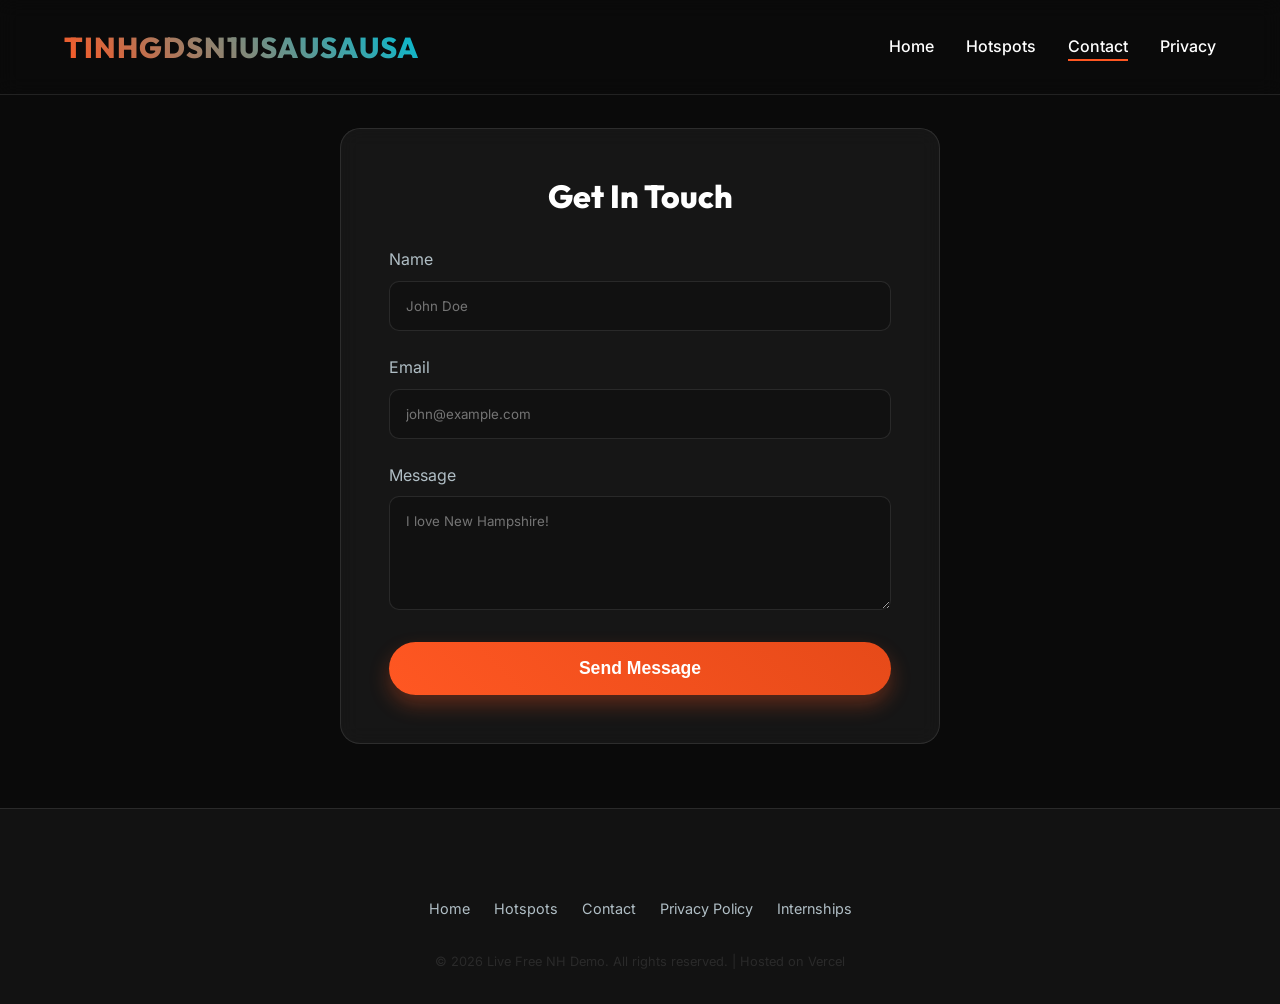
==== v1/contact.html @ 662684a6 "Initial Website of v1" ====
<!DOCTYPE html>
<html lang="en">

<head>
    <meta charset="UTF-8">
    <meta name="viewport" content="width=device-width, initial-scale=1.0">
    <title>Contact Us | Tourism in New Hampshire Generic Demo Site Number 1 USA USA USA</title>
    <meta name="description" content="Contact the team behind the best New Hampshire tourism generic demo site.">
    <link rel="stylesheet" href="index.css">
    <style>
        .contact-container {
            max-width: 600px;
            margin: 8rem auto 4rem;
            padding: 3rem;
            background: var(--surface);
            border: 1px solid var(--surface-border);
            border-radius: 20px;
            backdrop-filter: blur(10px);
        }

        .contact-container h1 {
            margin-bottom: 2rem;
            text-align: center;
        }

        .form-group {
            margin-bottom: 1.5rem;
        }

        label {
            display: block;
            margin-bottom: 0.5rem;
            color: var(--gray);
        }

        input,
        textarea {
            width: 100%;
            padding: 1rem;
            background: rgba(0, 0, 0, 0.2);
            border: 1px solid var(--surface-border);
            border-radius: 10px;
            color: var(--light);
            font-family: inherit;
        }

        input:focus,
        textarea:focus {
            outline: none;
            border-color: var(--primary);
        }

        button {
            width: 100%;
            border: none;
            cursor: pointer;
            padding: 1rem;
        }
    </style>
</head>

<body>

    <header>
        <div class="logo">TINHGDSN1USAUSAUSA</div>
        <nav>
            <ul>
                <li><a href="index.html">Home</a></li>
                <li><a href="hotspots.html">Hotspots</a></li>
                <li><a href="contact.html" class="active">Contact</a></li>
                <li><a href="privacy.html">Privacy</a></li>
            </ul>
        </nav>
    </header>

    <main>
        <div class="contact-container">
            <h1>Get In <span>Touch</span></h1>
            <form onsubmit="event.preventDefault(); alert('Message sent conceptually!');">
                <div class="form-group">
                    <label>Name</label>
                    <input type="text" required placeholder="John Doe">
                </div>
                <div class="form-group">
                    <label>Email</label>
                    <input type="email" required placeholder="john@example.com">
                </div>
                <div class="form-group">
                    <label>Message</label>
                    <textarea rows="5" required placeholder="I love New Hampshire!"></textarea>
                </div>
                <button type="submit" class="btn">Send Message</button>
            </form>
        </div>
    </main>

    <footer>
        <div class="footer-links">
            <a href="index.html">Home</a>
            <a href="hotspots.html">Hotspots</a>
            <a href="contact.html">Contact</a>
            <a href="privacy.html">Privacy Policy</a>
            <a href="https://mattyjacks.com/internship" target="_blank">Internships</a>
        </div>
        <div style="margin-top: 2rem; color: var(--surface-border); font-size: 0.8rem;">
            &copy; 2026 Live Free NH Demo. All rights reserved. | Hosted on Vercel
        </div>
    </footer>

</body>

</html>
---- v1/index.css ----
@import url('https://fonts.googleapis.com/css2?family=Outfit:wght@300;400;600;800&family=Inter:wght@400;500;700&display=swap');

:root {
    --primary: #ff5722;
    --primary-dark: #e64a19;
    --secondary: #00bcd4;
    --dark: #121212;
    --darker: #0a0a0a;
    --light: #ffffff;
    --gray: #b0bec5;
    --surface: rgba(255, 255, 255, 0.05);
    --surface-border: rgba(255, 255, 255, 0.1);
}

* {
    margin: 0;
    padding: 0;
    box-sizing: border-box;
}

body {
    font-family: 'Inter', sans-serif;
    background-color: var(--darker);
    color: var(--light);
    line-height: 1.6;
    overflow-x: hidden;
}

h1,
h2,
h3,
h4,
h5,
h6 {
    font-family: 'Outfit', sans-serif;
    font-weight: 800;
    line-height: 1.2;
}

a {
    color: var(--primary);
    text-decoration: none;
    transition: color 0.3s ease;
}

a:hover {
    color: var(--secondary);
}

/* Header & Nav */
header {
    position: fixed;
    top: 0;
    width: 100%;
    padding: 1.5rem 5%;
    background: rgba(10, 10, 10, 0.8);
    backdrop-filter: blur(10px);
    -webkit-backdrop-filter: blur(10px);
    z-index: 1000;
    display: flex;
    justify-content: space-between;
    align-items: center;
    border-bottom: 1px solid var(--surface-border);
}

.logo {
    font-family: 'Outfit', sans-serif;
    font-size: 1.8rem;
    font-weight: 800;
    background: linear-gradient(45deg, var(--primary), var(--secondary));
    -webkit-background-clip: text;
    background-clip: text;
    -webkit-text-fill-color: transparent;
    display: flex;
    align-items: center;
    gap: 0.5rem;
    letter-spacing: 1px;
}

nav ul {
    display: flex;
    gap: 2rem;
    list-style: none;
}

nav a {
    color: var(--light);
    font-weight: 500;
    font-size: 1rem;
    position: relative;
}

nav a::after {
    content: '';
    position: absolute;
    width: 0;
    height: 2px;
    bottom: -5px;
    left: 0;
    background-color: var(--primary);
    transition: width 0.3s ease;
}

nav a:hover::after,
nav a.active::after {
    width: 100%;
}

/* Hero Section */
.hero {
    min-height: 100vh;
    display: flex;
    align-items: center;
    justify-content: center;
    padding: 6rem 5% 2rem;
    position: relative;
    background:
        linear-gradient(to bottom, rgba(10, 10, 10, 0.3), var(--darker)),
        url('images/pexels-hoodzie-11152637%20New%20Hampshire%20Town%20Overview%20From%20Sky.jpg') center/cover no-repeat;
    text-align: center;
}

.hero-content {
    max-width: 800px;
    animation: fadeIn 1.5s ease-out;
}

.title-badge {
    display: inline-block;
    padding: 0.5rem 1rem;
    background: var(--surface);
    border: 1px solid var(--surface-border);
    border-radius: 50px;
    font-size: 0.9rem;
    color: var(--gray);
    margin-bottom: 1.5rem;
    text-transform: uppercase;
    letter-spacing: 2px;
}

.hero h1 {
    font-size: clamp(3rem, 8vw, 5rem);
    margin-bottom: 1.5rem;
    background: linear-gradient(135deg, #ffffff 0%, #e0e0e0 100%);
    -webkit-background-clip: text;
    background-clip: text;
    -webkit-text-fill-color: transparent;
    text-shadow: 0 4px 10px rgba(0, 0, 0, 0.3);
}

.hero p {
    font-size: 1.25rem;
    color: var(--gray);
    margin-bottom: 2.5rem;
    max-width: 600px;
    margin-inline: auto;
}

.btn {
    display: inline-block;
    padding: 1rem 2.5rem;
    background: linear-gradient(45deg, var(--primary), var(--primary-dark));
    color: var(--light);
    border-radius: 50px;
    font-weight: 600;
    font-size: 1.1rem;
    box-shadow: 0 10px 20px rgba(255, 87, 34, 0.3);
    transition: transform 0.3s ease, box-shadow 0.3s ease;
}

.btn:hover {
    transform: translateY(-3px);
    box-shadow: 0 15px 25px rgba(255, 87, 34, 0.4);
    color: var(--light);
}

.btn-outline {
    background: transparent;
    border: 1px solid var(--surface-border);
    box-shadow: none;
    backdrop-filter: blur(5px);
}

.btn-outline:hover {
    background: var(--surface);
    box-shadow: none;
}

.hero-actions {
    display: flex;
    gap: 1rem;
    justify-content: center;
}

/* Sections */
section {
    padding: 6rem 5%;
}

.section-title {
    text-align: center;
    font-size: 2.5rem;
    margin-bottom: 3rem;
}

.section-title span {
    color: var(--primary);
}

/* Glass Cards */
.glass-grid {
    display: grid;
    grid-template-columns: repeat(auto-fit, minmax(300px, 1fr));
    gap: 2rem;
}

.glass-card {
    background: var(--surface);
    border: 1px solid var(--surface-border);
    border-radius: 20px;
    padding: 2.5rem;
    backdrop-filter: blur(10px);
    transition: transform 0.3s ease, border-color 0.3s ease;
}

.glass-card:hover {
    transform: translateY(-10px);
    border-color: var(--primary);
}

/* Intern Banner */
.intern-banner {
    margin: 4rem auto;
    max-width: 1000px;
    background: linear-gradient(135deg, rgba(255, 87, 34, 0.1), rgba(0, 188, 212, 0.1));
    border: 1px solid var(--surface-border);
    border-radius: 20px;
    padding: 3rem;
    text-align: center;
    position: relative;
    overflow: hidden;
}

.intern-banner::before {
    content: '';
    position: absolute;
    top: -50%;
    left: -50%;
    width: 200%;
    height: 200%;
    background: radial-gradient(circle, rgba(255, 87, 34, 0.2) 0%, transparent 60%);
    animation: rotate 20s linear infinite;
    z-index: -1;
}

/* Videos Section */
.video-grid {
    display: grid;
    grid-template-columns: repeat(auto-fit, minmax(300px, 1fr));
    gap: 2rem;
    justify-items: center;
}

.video-card {
    background: var(--surface);
    border: 1px solid var(--surface-border);
    border-radius: 20px;
    padding: 1.5rem;
    width: 100%;
    max-width: 400px;
    display: flex;
    flex-direction: column;
    gap: 1rem;
}

.video-desc {
    font-size: 0.95rem;
    color: var(--gray);
}

/* Footer */
footer {
    background: var(--dark);
    border-top: 1px solid var(--surface-border);
    padding: 4rem 5% 2rem;
    text-align: center;
}

.footer-content {
    margin-bottom: 2rem;
}

.footer-links {
    display: flex;
    justify-content: center;
    gap: 1.5rem;
    margin-top: 1.5rem;
}

.footer-links a {
    color: var(--gray);
    font-size: 0.9rem;
}

.footer-links a:hover {
    color: var(--primary);
}

/* Animations */
@keyframes fadeIn {
    from {
        opacity: 0;
        transform: translateY(20px);
    }

    to {
        opacity: 1;
        transform: translateY(0);
    }
}

@keyframes rotate {
    from {
        transform: rotate(0deg);
    }

    to {
        transform: rotate(360deg);
    }
}

@media (max-width: 768px) {
    nav {
        display: none;
        /* simple mobile hide for demo */
    }

    .hero h1 {
        font-size: 2.5rem;
    }

    .hero-actions {
        flex-direction: column;
    }
}
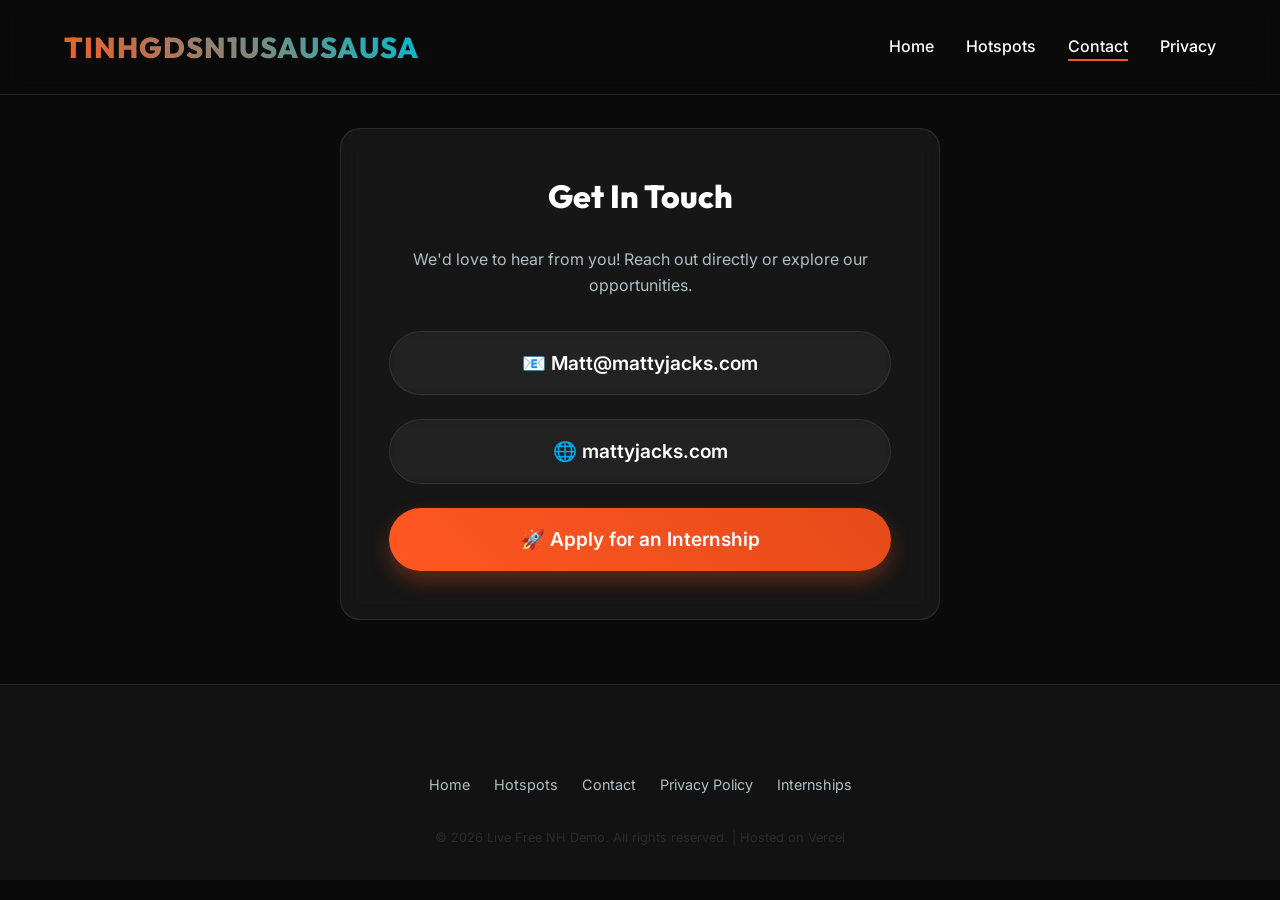
==== commit f46d55de: "Updated Contact Info Stuff goes here" ====
--- a/v1/contact.html
+++ b/v1/contact.html
@@ -74,23 +74,19 @@
     </header>
 
     <main>
-        <div class="contact-container">
+        <div class="contact-container" style="text-align: center;">
             <h1>Get In <span>Touch</span></h1>
-            <form onsubmit="event.preventDefault(); alert('Message sent conceptually!');">
-                <div class="form-group">
-                    <label>Name</label>
-                    <input type="text" required placeholder="John Doe">
-                </div>
-                <div class="form-group">
-                    <label>Email</label>
-                    <input type="email" required placeholder="john@example.com">
-                </div>
-                <div class="form-group">
-                    <label>Message</label>
-                    <textarea rows="5" required placeholder="I love New Hampshire!"></textarea>
-                </div>
-                <button type="submit" class="btn">Send Message</button>
-            </form>
+            <p style="margin-bottom: 2rem; color: var(--gray);">We'd love to hear from you! Reach out directly or
+                explore our opportunities.</p>
+
+            <div style="display: flex; flex-direction: column; gap: 1.5rem;">
+                <a href="mailto:Matt@mattyjacks.com" class="btn btn-outline" style="font-size: 1.2rem;">📧
+                    Matt@mattyjacks.com</a>
+                <a href="https://mattyjacks.com" target="_blank" class="btn btn-outline" style="font-size: 1.2rem;">🌐
+                    mattyjacks.com</a>
+                <a href="https://mattyjacks.com/internship" target="_blank" class="btn" style="font-size: 1.2rem;">🚀
+                    Apply for an Internship</a>
+            </div>
         </div>
     </main>
 
